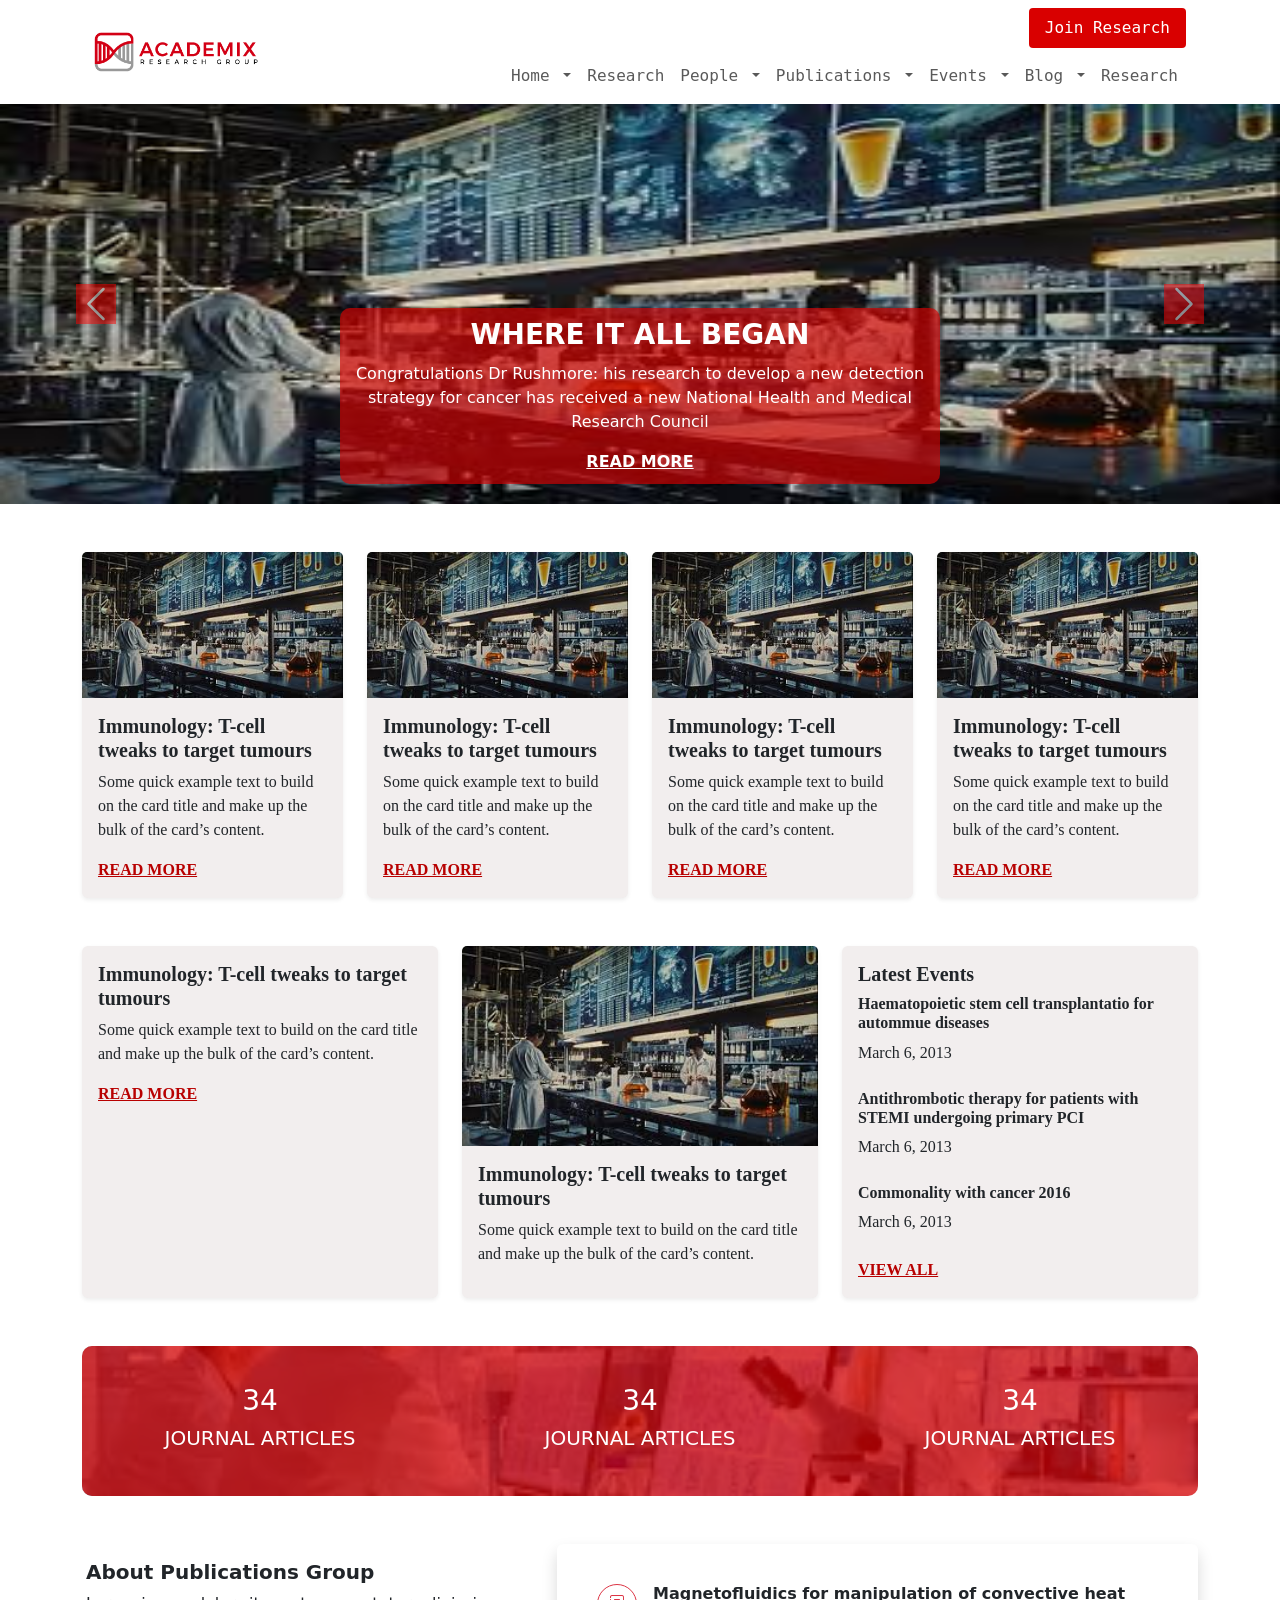
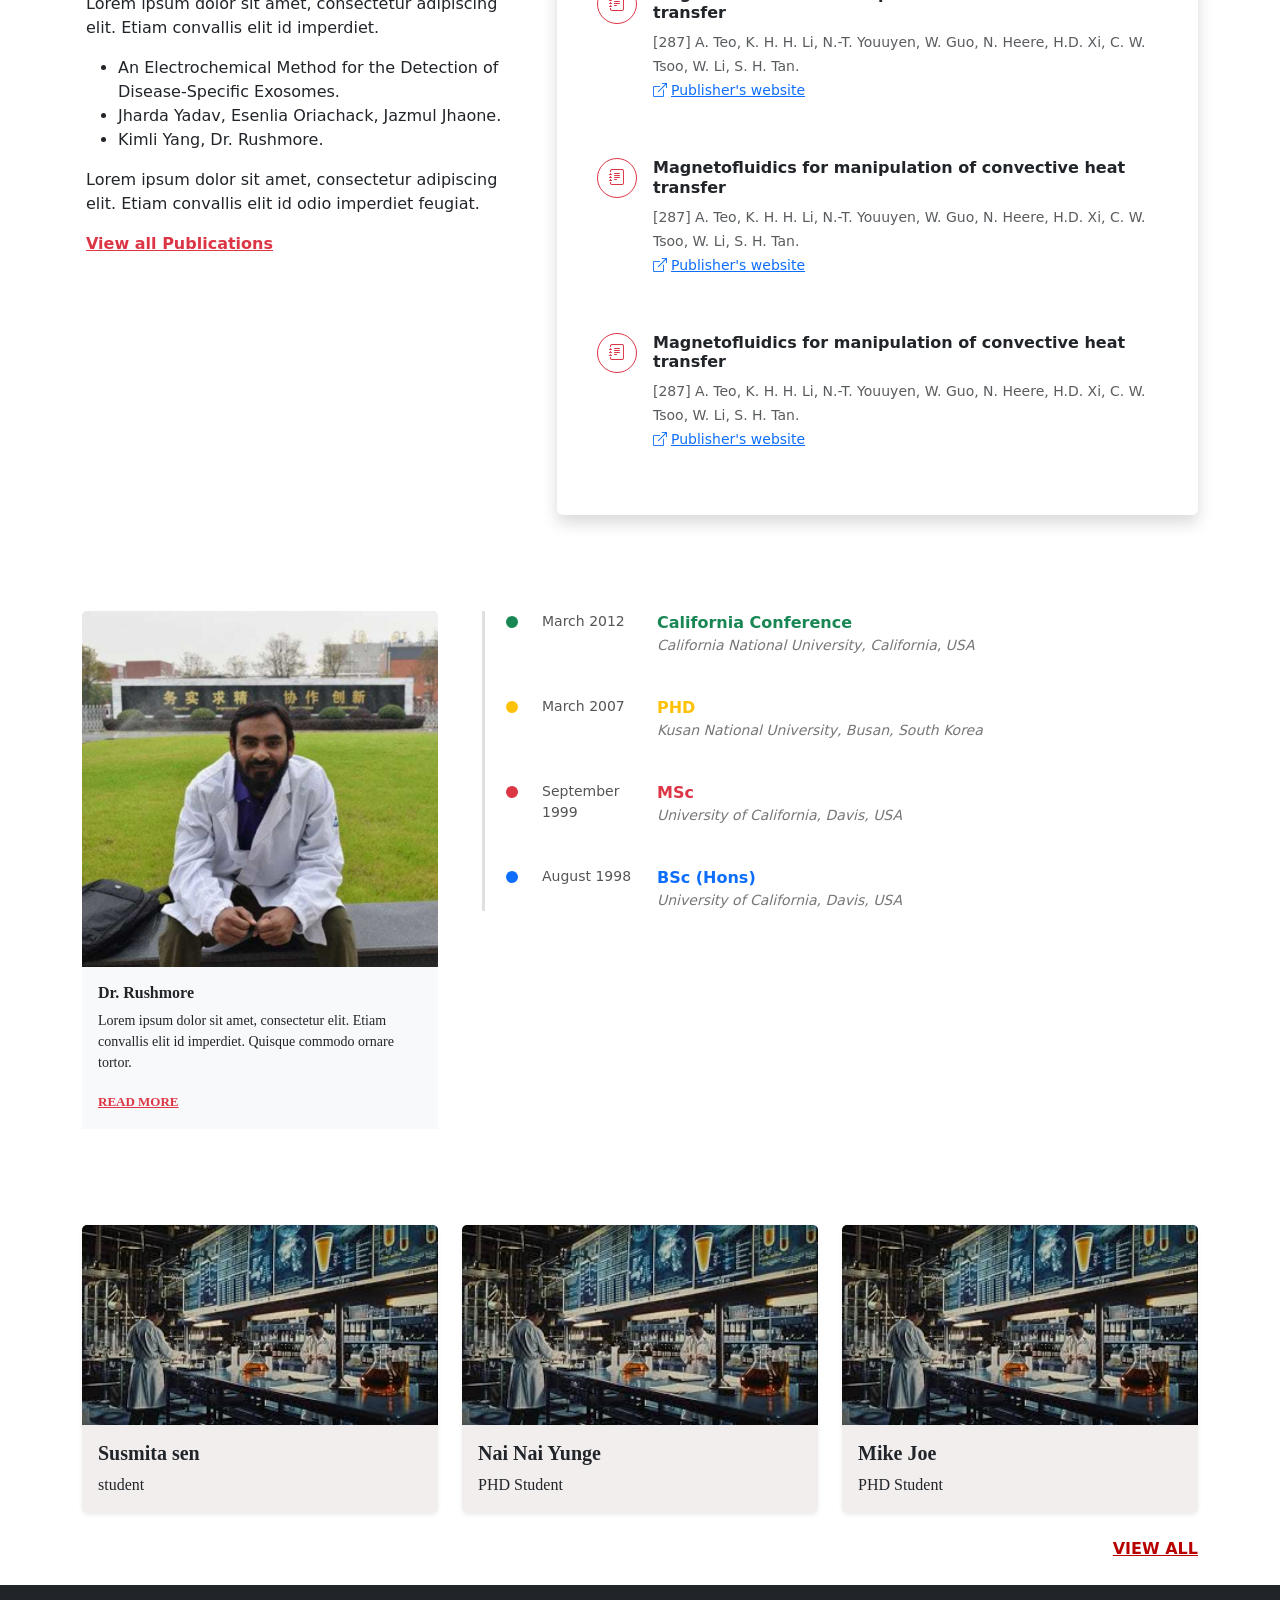
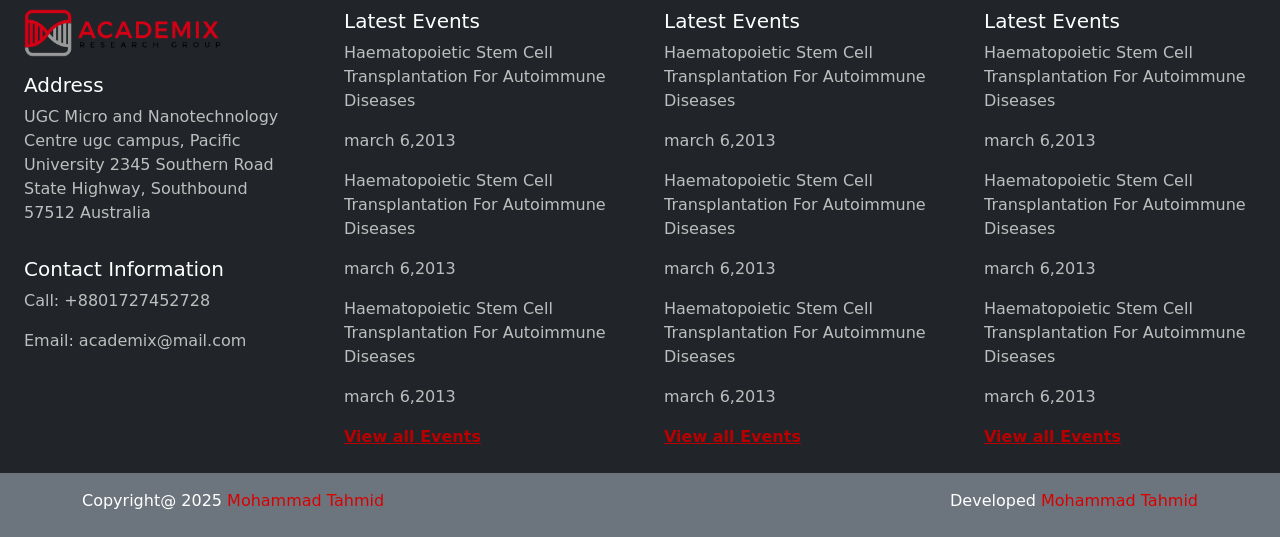
==== index.html @ b0e63cfb "first commit" ====
<!DOCTYPE html>
<html lang="en">
  <head>
    <meta charset="UTF-8" />
    <meta name="viewport" content="width=device-width, initial-scale=1.0" />
    <title>Research Lab Management System</title>
    <link rel="stylesheet" href="assets/css/bootstrap.min.css" />
    <link rel="stylesheet" href="assets/css/style.css" />
  </head>
  <body>
    <div class="container">
      <nav class="navbar navbar-expand-lg">
        <div class="container-fluid">
          <!-- Left side: Logo -->
          <a class="navbar-brand" href="#">
            <img src="assets/img/logo.png" alt="Logo" style="height: 40px" />
          </a>

          <!-- Right side: Button and Menu -->
          <div class="d-flex flex-column align-items-end w-100">
            <!-- Top: Join Button -->
            <div>
              <a href="#" class="btn mb-2 btn-research">Join Research</a>
            </div>

            <!-- Bottom: Menu aligned to right -->
            <div
              class="collapse navbar-collapse justify-content-end"
              id="navbarSupportedContent"
            >
              <ul class="navbar-nav mb-2 mb-lg-0">
                <li class="nav-item dropdown">
                  <a
                    class="nav-link dropdown-toggle"
                    href="#"
                    role="button"
                    data-bs-toggle="dropdown"
                    aria-expanded="false"
                  >
                    Home
                  </a>
                  <ul class="dropdown-menu">
                    <li><a class="dropdown-item" href="#">Action</a></li>
                    <li>
                      <a class="dropdown-item" href="#">Another action</a>
                    </li>
                    <li><hr class="dropdown-divider" /></li>
                    <li>
                      <a class="dropdown-item" href="#">Something else here</a>
                    </li>
                  </ul>
                </li>
                <li class="nav-item">
                  <a class="nav-link" href="#">Research</a>
                </li>
                <li class="nav-item dropdown">
                  <a
                    class="nav-link dropdown-toggle"
                    href="#"
                    role="button"
                    data-bs-toggle="dropdown"
                    aria-expanded="false"
                  >
                    People
                  </a>
                  <ul class="dropdown-menu">
                    <li><a class="dropdown-item" href="#">Action</a></li>
                    <li>
                      <a class="dropdown-item" href="#">Another action</a>
                    </li>
                    <li><hr class="dropdown-divider" /></li>
                    <li>
                      <a class="dropdown-item" href="#">Something else here</a>
                    </li>
                  </ul>
                </li>

                <li class="nav-item dropdown">
                  <a
                    class="nav-link dropdown-toggle"
                    href="#"
                    role="button"
                    data-bs-toggle="dropdown"
                    aria-expanded="false"
                  >
                    Publications
                  </a>
                  <ul class="dropdown-menu">
                    <li><a class="dropdown-item" href="#">Action</a></li>
                    <li>
                      <a class="dropdown-item" href="#">Another action</a>
                    </li>
                    <li><hr class="dropdown-divider" /></li>
                    <li>
                      <a class="dropdown-item" href="#">Something else here</a>
                    </li>
                  </ul>
                </li>

                <li class="nav-item dropdown">
                  <a
                    class="nav-link dropdown-toggle"
                    href="#"
                    role="button"
                    data-bs-toggle="dropdown"
                    aria-expanded="false"
                  >
                    Events
                  </a>
                  <ul class="dropdown-menu">
                    <li><a class="dropdown-item" href="#">Action</a></li>
                    <li>
                      <a class="dropdown-item" href="#">Another action</a>
                    </li>
                    <li><hr class="dropdown-divider" /></li>
                    <li>
                      <a class="dropdown-item" href="#">Something else here</a>
                    </li>
                  </ul>
                </li>

                <li class="nav-item dropdown">
                  <a
                    class="nav-link dropdown-toggle"
                    href="#"
                    role="button"
                    data-bs-toggle="dropdown"
                    aria-expanded="false"
                  >
                    Blog
                  </a>
                  <ul class="dropdown-menu">
                    <li><a class="dropdown-item" href="#">Action</a></li>
                    <li>
                      <a class="dropdown-item" href="#">Another action</a>
                    </li>
                    <li><hr class="dropdown-divider" /></li>
                    <li>
                      <a class="dropdown-item" href="#">Something else here</a>
                    </li>
                  </ul>
                </li>

                <li class="nav-item">
                  <a class="nav-link" href="#">Research</a>
                </li>
              </ul>
            </div>
          </div>
        </div>
      </nav>
    </div>
    <!-- Nav-ber end -->
    <!-- Nav-ber end -->

    <!-- Carousel HTML -->
    <div id="researchCarousel" class="carousel slide" data-bs-ride="carousel">
      <div class="carousel-inner">
        <!-- Slide 1 -->
        <div class="carousel-item active">
          <img
            src="assets/img/slider/images (1).jpeg"
            class="d-block w-100"
            style="height: 400px"
            alt="Lab Image 1"
          />
          <div class="carousel-caption">
            <div class="carousel-caption-custom text-center">
              <h2>WHERE IT ALL BEGAN</h2>
              <p>
                Congratulations Dr Rushmore: his research to develop a new
                detection strategy for cancer has received a new National Health
                and Medical Research Council
              </p>
              <a href="#">READ MORE</a>
            </div>
          </div>
        </div>

        <!-- Slide 2 -->
        <div class="carousel-item">
          <img
            src="assets/img/slider/images (2).jpeg"
            class="d-block w-100"
            style="height: 400px"
            alt="Lab Image 2"
          />
          <div class="carousel-caption">
            <div class="carousel-caption-custom text-center">
              <h2>INNOVATING THE FUTURE</h2>
              <p>
                Our lab is working on groundbreaking AI for healthcare
                diagnostics and treatment planning.
              </p>
              <a href="#">DISCOVER</a>
            </div>
          </div>
        </div>
      </div>

      <!-- Controls -->
      <button
        class="carousel-control-prev"
        type="button"
        data-bs-target="#researchCarousel"
        data-bs-slide="prev"
      >
        <span class="carousel-control-prev-icon" aria-hidden="true"></span>
        <span class="visually-hidden">Previous</span>
      </button>
      <button
        class="carousel-control-next"
        type="button"
        data-bs-target="#researchCarousel"
        data-bs-slide="next"
      >
        <span class="carousel-control-next-icon" aria-hidden="true"></span>
        <span class="visually-hidden">Next</span>
      </button>
    </div>
    <!-- Carousel end -->
    <!-- Carousel end -->

    <div class="container mt-5">
      <div class="row g-4">
        <!-- Card 1 -->
        <div class="col-md-3">
          <div class="card h-100 shadow-sm">
            <img
              src="assets/img/slider/images (1).jpeg"
              class="card-img-top"
              alt="..."
            />
            <div class="card-body">
              <h5 class="card-title" style="font-weight: bold">
                Immunology: T-cell tweaks to target tumours
              </h5>
              <p class="card-text">
                Some quick example text to build on the card title and make up
                the bulk of the card’s content.
              </p>
              <a
                href="#"
                style="
                  color: #b80000;
                  text-decoration: underline;
                  font-weight: bold;
                "
                class=""
                >READ MORE</a
              >
            </div>
          </div>
        </div>

        <div class="col-md-3">
          <div class="card h-100 shadow-sm">
            <img
              src="assets/img/slider/images (1).jpeg"
              class="card-img-top"
              alt="..."
            />
            <div class="card-body">
              <h5 class="card-title" style="font-weight: bold">
                Immunology: T-cell tweaks to target tumours
              </h5>
              <p class="card-text">
                Some quick example text to build on the card title and make up
                the bulk of the card’s content.
              </p>
              <a
                href="#"
                style="
                  color: #b80000;
                  text-decoration: underline;
                  font-weight: bold;
                "
                class=""
                >READ MORE</a
              >
            </div>
          </div>
        </div>
        <div class="col-md-3">
          <div class="card h-100 shadow-sm">
            <img
              src="assets/img/slider/images (1).jpeg"
              class="card-img-top"
              alt="..."
            />
            <div class="card-body">
              <h5 class="card-title" style="font-weight: bold">
                Immunology: T-cell tweaks to target tumours
              </h5>
              <p class="card-text">
                Some quick example text to build on the card title and make up
                the bulk of the card’s content.
              </p>
              <a
                href="#"
                style="
                  color: #b80000;
                  text-decoration: underline;
                  font-weight: bold;
                "
                class=""
                >READ MORE</a
              >
            </div>
          </div>
        </div>

        <div class="col-md-3">
          <div class="card h-100 shadow-sm">
            <img
              src="assets/img/slider/images (1).jpeg"
              class="card-img-top"
              alt="..."
            />
            <div class="card-body">
              <h5 class="card-title" style="font-weight: bold">
                Immunology: T-cell tweaks to target tumours
              </h5>
              <p class="card-text">
                Some quick example text to build on the card title and make up
                the bulk of the card’s content.
              </p>
              <a
                href="#"
                style="
                  color: #b80000;
                  text-decoration: underline;
                  font-weight: bold;
                "
                class=""
                >READ MORE</a
              >
            </div>
          </div>
        </div>
      </div>
    </div>
    <!-- First card end -->
    <!-- First card end -->

    <div class="container pt-5">
      <div class="row">
        <div class="col-md-4">
          <div class="card h-100 shadow-sm">
            <div class="card-body">
              <h5 class="card-title" style="font-weight: bold">
                Immunology: T-cell tweaks to target tumours
              </h5>
              <p class="card-text">
                Some quick example text to build on the card title and make up
                the bulk of the card’s content.
              </p>
              <a
                href="#"
                style="
                  color: #b80000;
                  text-decoration: underline;
                  font-weight: bold;
                "
                class=""
                >READ MORE</a
              >
            </div>
          </div>
        </div>

        <div class="col-md-4">
          <div class="card h-100 shadow-sm">
            <img
              src="assets/img/slider/images (1).jpeg"
              class="card-img-top"
              alt="..."
            />
            <div class="card-body">
              <h5 class="card-title" style="font-weight: bold">
                Immunology: T-cell tweaks to target tumours
              </h5>
              <p class="card-text">
                Some quick example text to build on the card title and make up
                the bulk of the card’s content.
              </p>
            </div>
          </div>
        </div>

        <div class="col-md-4">
          <div class="card h-100 shadow-sm">
            <div class="card-body">
              <h5 class="card-title" style="font-weight: bold">
                Latest Events
              </h5>
              <div class="event">
                <h6 class="" style="font-weight: bold">
                  Haematopoietic stem cell transplantatio for autommue diseases
                </h6>
                <data value="">March 6, 2013</data>
              </div>
              <br />
              <div class="event">
                <h6 class="" style="font-weight: bold">
                  Antithrombotic therapy for patients with STEMI undergoing
                  primary PCI
                </h6>
                <data value="">March 6, 2013</data>
              </div>
              <br />
              <div class="event">
                <h6 class="" style="font-weight: bold">
                  Commonality with cancer 2016
                </h6>
                <data value="">March 6, 2013</data>
              </div>
              <br />

              <a
                href="#"
                style="
                  color: #b80000;
                  text-decoration: underline;
                  font-weight: bold;
                "
                class=""
                >VIEW ALL</a
              >
            </div>
          </div>
        </div>
      </div>
    </div>

    <!-- end card -->
    <!-- end card -->

    <div class="container pt-5">
      <div
        class="position-relative"
        style="height: 150px; overflow: hidden; border-radius: 10px"
      >
        <!-- Background Image -->
        <img
          src="assets/img/slider/images (2).jpeg"
          class="w-100 position-absolute top-0 start-0"
          style="height: 150px; object-fit: cover; z-index: 1"
          alt="Background"
        />

        <!-- Red Transparent Overlay -->
        <div
          class="position-absolute top-0 start-0 w-100 h-100"
          style="background-color: rgba(217, 0, 0, 0.75); z-index: 2"
        >
          <div
            class="row h-100 d-flex align-items-center text-white text-center"
          >
            <div class="col-md-4">
              <h3>34</h3>
              <h5>JOURNAL ARTICLES</h5>
            </div>
            <div class="col-md-4">
              <h3>34</h3>
              <h5>JOURNAL ARTICLES</h5>
            </div>
            <div class="col-md-4">
              <h3>34</h3>
              <h5>JOURNAL ARTICLES</h5>
            </div>
          </div>
        </div>
      </div>
    </div>

    <!-- Count journal section -->
    <!-- Count journal section -->


<div class="container py-5">
  <div class="row">
    <!-- Left Column -->
    <div class="col-md-5 p-3">
      <h5 class="fw-bold">About Publications Group</h5>
      <p>Lorem ipsum dolor sit amet, consectetur adipiscing elit. Etiam convallis elit id imperdiet.</p>
      <ul>
        <li>An Electrochemical Method for the Detection of Disease-Specific Exosomes.</li>
        <li>Jharda Yadav, Esenlia Oriachack, Jazmul Jhaone.</li>
        <li>Kimli Yang, Dr. Rushmore.</li>
      </ul>
      <p>Lorem ipsum dolor sit amet, consectetur adipiscing elit. Etiam convallis elit id odio imperdiet feugiat.</p>
      <a href="#" class="text-danger fw-bold">View all Publications</a>
    </div>

    <!-- Right Column -->
    <div class="col-md-7">
      <div class="bg-white p-4 shadow rounded position-relative" style="z-index: 2;">
        <!-- Publication Item (repeatable) -->
        <div class="d-flex mb-4 p-3">
          <div class="me-3">
            <div class="rounded-circle border border-danger d-flex align-items-center justify-content-center" style="width: 40px; height: 40px;">
              <i class="bi bi-journal-text text-danger"></i>
            </div>
          </div>
          <div>
            <h6 class="fw-bold">Magnetofluidics for manipulation of convective heat transfer</h6>
            <small class="text-muted">[287] A. Teo, K. H. H. Li, N.-T. Youuyen, W. Guo, N. Heere, H.D. Xi, C. W. Tsoo, W. Li, S. H. Tan.</small>
            <div>
              <a href="#" class="small"><i class="bi bi-box-arrow-up-right me-1"></i>Publisher's website</a>
            </div>
          </div>
        </div>

        <div class="d-flex mb-4 p-3">
          <div class="me-3">
            <div class="rounded-circle border border-danger d-flex align-items-center justify-content-center" style="width: 40px; height: 40px;">
              <i class="bi bi-journal-text text-danger"></i>
            </div>
          </div>
          <div>
            <h6 class="fw-bold">Magnetofluidics for manipulation of convective heat transfer</h6>
            <small class="text-muted">[287] A. Teo, K. H. H. Li, N.-T. Youuyen, W. Guo, N. Heere, H.D. Xi, C. W. Tsoo, W. Li, S. H. Tan.</small>
            <div>
              <a href="#" class="small"><i class="bi bi-box-arrow-up-right me-1"></i>Publisher's website</a>
            </div>
          </div>
        </div>
        <div class="d-flex mb-4 p-3">
          <div class="me-3">
            <div class="rounded-circle border border-danger d-flex align-items-center justify-content-center" style="width: 40px; height: 40px;">
              <i class="bi bi-journal-text text-danger"></i>
            </div>
          </div>
          <div>
            <h6 class="fw-bold">Magnetofluidics for manipulation of convective heat transfer</h6>
            <small class="text-muted">[287] A. Teo, K. H. H. Li, N.-T. Youuyen, W. Guo, N. Heere, H.D. Xi, C. W. Tsoo, W. Li, S. H. Tan.</small>
            <div>
              <a href="#" class="small"><i class="bi bi-box-arrow-up-right me-1"></i>Publisher's website</a>
            </div>
          </div>
        </div>

      </div>
    </div>
  </div>
</div>

<!-- Research List show end -->
<!-- Research List show end -->



<div class="container py-5">
  <div class="row">
    <!-- Left Profile Section -->
    <div class="col-md-4">
      <div class="card border-0">
        <img src="assets/img/sir/Md-Sohel-8.png" class="card-img-top" alt="Dr. Rushmore">
        <div class="card-body bg-light">
          <h6 class="fw-bold mb-2">Dr. Rushmore</h6>
          <p style="font-size: 14px;">
            Lorem ipsum dolor sit amet, consectetur elit. Etiam convallis elit id imperdiet. Quisque commodo ornare tortor.
          </p>
          <a href="#" class="text-danger fw-bold" style="font-size: 13px;">READ MORE</a>
        </div>
      </div>
    </div>

    <!-- Right Timeline Section -->
    <div class="col-md-8">
      <div class="timeline">
        <!-- Item 1 -->
        <div class="timeline-item">
          <span class="timeline-dot bg-success"></span>
          <div class="d-flex">
            <div class="event-date">March 2012</div>
            <div class="event-content">
              <div class="event-title text-success">California Conference</div>
              <div class="event-sub">California National University, California, USA</div>
            </div>
          </div>
        </div>

        <!-- Item 2 -->
        <div class="timeline-item">
          <span class="timeline-dot bg-warning"></span>
          <div class="d-flex">
            <div class="event-date">March 2007</div>
            <div class="event-content">
              <div class="event-title text-warning">PHD</div>
              <div class="event-sub">Kusan National University, Busan, South Korea</div>
            </div>
          </div>
        </div>

        <!-- Item 3 -->
        <div class="timeline-item">
          <span class="timeline-dot bg-danger"></span>
          <div class="d-flex">
            <div class="event-date">September 1999</div>
            <div class="event-content">
              <div class="event-title text-danger">MSc</div>
              <div class="event-sub">University of California, Davis, USA</div>
            </div>
          </div>
        </div>

        <!-- Item 4 -->
        <div class="timeline-item">
          <span class="timeline-dot bg-primary"></span>
          <div class="d-flex">
            <div class="event-date">August 1998</div>
            <div class="event-content">
              <div class="event-title text-primary">BSc (Hons)</div>
              <div class="event-sub">University of California, Davis, USA</div>
            </div>
          </div>
        </div>

      </div>
    </div>
  </div>
</div>

<!-- Founder Details end -->
<!-- Founder Details end -->


    <div class="container pt-5">
      <div class="row">

        <div class="col-md-4">
          <div class="card h-100 shadow-sm">
            <img
              src="assets/img/slider/images (1).jpeg"
              class="card-img-top"
              alt="..."
            />
            <div class="card-body">
              <h5 class="card-title" style="font-weight: bold">
                Susmita sen
              </h5>
              <p class="card-text">
                student
              </p>
            </div>
          </div>
        </div>

                <div class="col-md-4">
          <div class="card h-100 shadow-sm">
            <img
              src="assets/img/slider/images (1).jpeg"
              class="card-img-top"
              alt="..."
            />
            <div class="card-body">
              <h5 class="card-title" style="font-weight: bold">
                Nai Nai Yunge
              </h5>
              <p class="card-text">
                PHD Student
              </p>
            </div>
          </div>
        </div>

                <div class="col-md-4">
          <div class="card h-100 shadow-sm">
            <img
              src="assets/img/slider/images (1).jpeg"
              class="card-img-top"
              alt="..."
            />
            <div class="card-body">
              <h5 class="card-title" style="font-weight: bold">
                Mike Joe
              </h5>
              <p class="card-text">
                PHD Student
              </p>
            </div>
          </div>
        </div>
      </div>
      <div class="d-flex justify-content-end py-4">
                      <a
                href="#"
                style="
                  color: #b80000;
                  text-decoration: underline;
                  font-weight: bold;
                "
                class=""
                >VIEW ALL</a
              >
      </div>
    </div>
  <!-- Research member end -->
  <!-- Research member end -->
   <footer class="bg-dark text-white">
    <div class="container-fluid">
      <div class="row">
            <div class="col-md-3 p-4">
        <a class="logo" href="#">
          <img class="w-75" src="assets/img/logo.png" alt="">
        </a>
        <div class="address py-3">
          <h5>Address</h5>
          <div style="color: rgb(189, 190, 190);">
          <p>UGC Micro and Nanotechnology Centre ugc campus, Pacific University 2345 Southern Road State Highway, Southbound 57512 Australia</p>            
          </div>

        </div>
        <div class="contact">
          <h5>Contact Information</h5>
          <div style="color: rgb(189, 190, 190);">
            <p>Call: +8801727452728</p>
            <p>Email: academix@mail.com</p>
          </div>
          
        </div>
      </div>


      <div class="col-md-3 p-4">
          <h5>Latest Events</h5>

          <div class="research_list">
            <p class="" style="color: rgb(189, 190, 190);">Haematopoietic Stem Cell Transplantation For Autoimmune Diseases</p>
            <p style="color: rgb(189, 190, 190);">march 6,2013</p>
          </div>
          <div class="research_list">
            <p class="" style="color: rgb(189, 190, 190);">Haematopoietic Stem Cell Transplantation For Autoimmune Diseases</p>
            <p style="color: rgb(189, 190, 190);">march 6,2013</p>
          </div>
          <div class="research_list">
            <p class="" style="color: rgb(189, 190, 190);">Haematopoietic Stem Cell Transplantation For Autoimmune Diseases</p>
            <p style="color: rgb(189, 190, 190);">march 6,2013</p>
          </div>

                                <a
                href="#"
                style="
                  color: #b80000;
                  text-decoration: underline;
                  font-weight: bold;
                "
                class=""
                >View all Events</a
              >

      </div>

            <div class="col-md-3 p-4">
          <h5>Latest Events</h5>

          <div class="research_list">
            <p class="" style="color: rgb(189, 190, 190);">Haematopoietic Stem Cell Transplantation For Autoimmune Diseases</p>
            <p style="color: rgb(189, 190, 190);">march 6,2013</p>
          </div>
          <div class="research_list">
            <p class="" style="color: rgb(189, 190, 190);">Haematopoietic Stem Cell Transplantation For Autoimmune Diseases</p>
            <p style="color: rgb(189, 190, 190);">march 6,2013</p>
          </div>
          <div class="research_list">
            <p class="" style="color: rgb(189, 190, 190);">Haematopoietic Stem Cell Transplantation For Autoimmune Diseases</p>
            <p style="color: rgb(189, 190, 190);">march 6,2013</p>
          </div>

                                <a
                href="#"
                style="
                  color: #b80000;
                  text-decoration: underline;
                  font-weight: bold;
                "
                class=""
                >View all Events</a
              >

      </div>


            <div class="col-md-3 p-4">
          <h5>Latest Events</h5>

          <div class="research_list">
            <p class="" style="color: rgb(189, 190, 190);">Haematopoietic Stem Cell Transplantation For Autoimmune Diseases</p>
            <p style="color: rgb(189, 190, 190);">march 6,2013</p>
          </div>
          <div class="research_list">
            <p class="" style="color: rgb(189, 190, 190);">Haematopoietic Stem Cell Transplantation For Autoimmune Diseases</p>
            <p style="color: rgb(189, 190, 190);">march 6,2013</p>
          </div>
          <div class="research_list">
            <p class="" style="color: rgb(189, 190, 190);">Haematopoietic Stem Cell Transplantation For Autoimmune Diseases</p>
            <p style="color: rgb(189, 190, 190);">march 6,2013</p>
          </div>

                                <a
                href="#"
                style="
                  color: #b80000;
                  text-decoration: underline;
                  font-weight: bold;
                "
                class=""
                >View all Events</a
              >

      </div>

    </div>
    </div>

    <div class="bg-secondary ">
      <div class="container d-flex justify-content-between pb-2 pt-3">
      <p>Copyright@ 2025 <span style="color: #d90000;">Mohammad Tahmid</span></p>
      <p>Developed <span style="color: #d90000;">Mohammad Tahmid</span></p>
      </div>

    </div>
   </footer>




<!-- Bootstrap Icons -->
    <link rel="stylesheet" href="https://cdn.jsdelivr.net/npm/bootstrap-icons@1.10.5/font/bootstrap-icons.css">
    <script src="assets/js/bootstrap.bundle.min.js"></script>
  </body>
</html>
---- assets/css/style.css ----
.card{
    font-family: 'Times New Roman', Times, serif;
    border: none;
    background-color: #f2eeee;
}
.btn-research {
  background-color: #d90000; /* red from image */
  	font-family: Monaco, Consolas, "Andale Mono", "DejaVu Sans Mono", monospace;
  color: white;
  border: none;
  padding: 8px 16px;
  font-weight: 500;
  border-radius: 4px;
  transition: 0.3s;
}

.btn-research:hover {
  background-color: #b80000; /* slightly darker on hover */
}

.navbar-nav > li > a{
    font-family: Monaco, Consolas, "Andale Mono", "DejaVu Sans Mono", monospace;
  border: none;
  padding: 8px 16px;
  font-weight: 500;
  transition: 0.3s;
}
.navbar-nav > li > a:hover{
    background-color: #b80000;
    color: white;
}

/* slider  */

.carousel-caption{
  top: auto;
  padding-bottom: 0;
}

  .carousel-caption-custom {
    background-color: rgba(217, 0, 0, 0.65); /* Red with transparency */
    padding: 10px;
    border-radius: 10px;
    max-width: 600px;
    margin: auto;
  }

  .carousel-caption-custom h2 {
    font-weight: bold;
    font-size: 28px;
    color: white;
  }

  .carousel-caption-custom p {
    color: white;
    margin-top: 10px;
  }

  .carousel-caption-custom a {
    color: white;
    font-weight: bold;
    text-decoration: underline;
  }

  .carousel-control-prev-icon,
  .carousel-control-next-icon {
    background-color: red;
    padding: 20px;
  }











  .timeline {
    position: relative;
    margin-left: 20px;
    padding-left: 30px;
  }

  .timeline::before {
    content: '';
    position: absolute;
    top: 0;
    left: 0;
    width: 3px;
    height: 100%;
    background-color: #e0e0e0;
  }

  .timeline-item {
    position: relative;
    margin-bottom: 40px;
    padding-left: 30px;
  }

  .timeline-dot {
    position: absolute;
    top: 5px;
    left: -6px;
    width: 12px;
    height: 12px;
    border-radius: 50%;
  }

  .event-date {
    width: 100px;
    font-size: 14px;
    color: #555;
  }

  .event-content {
    padding-left: 15px;
  }

  .event-title {
    font-weight: 600;
    font-size: 16px;
  }

  .event-sub {
    font-size: 14px;
    font-style: italic;
    color: #777;
  }
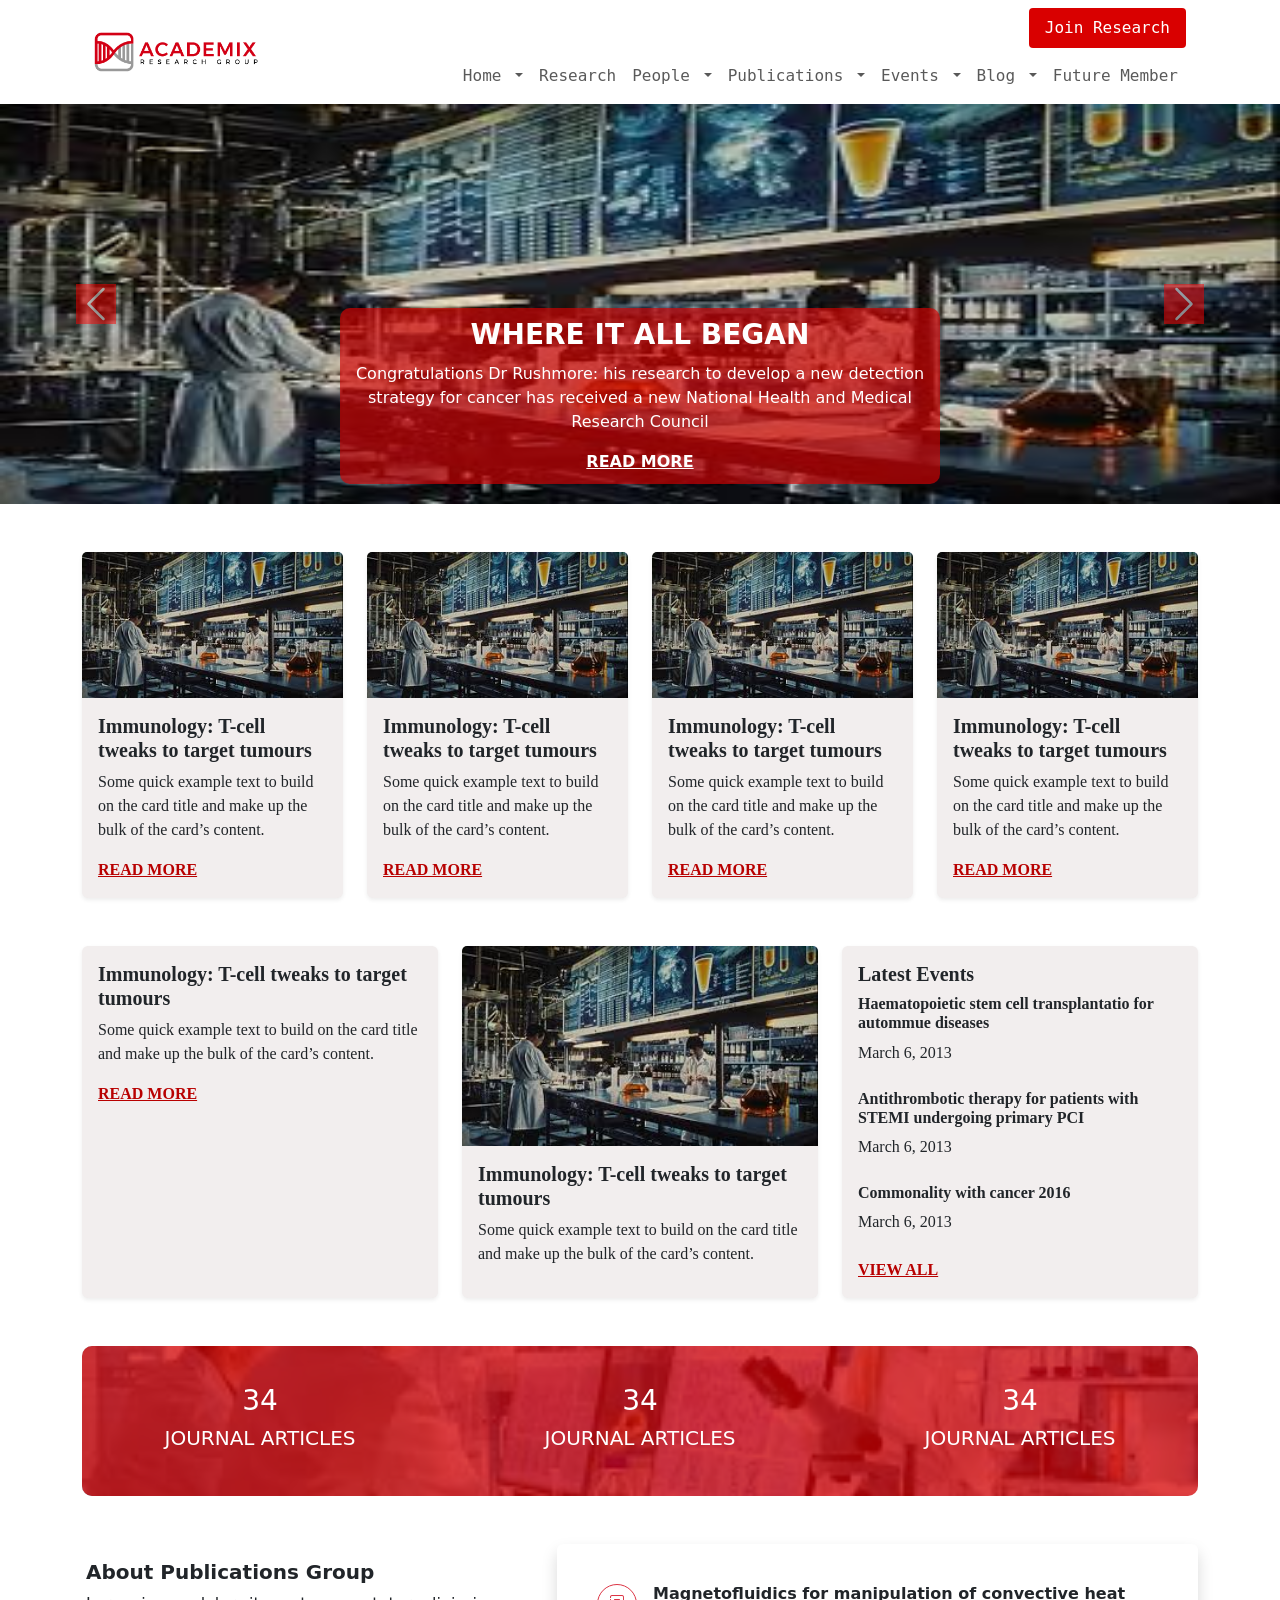
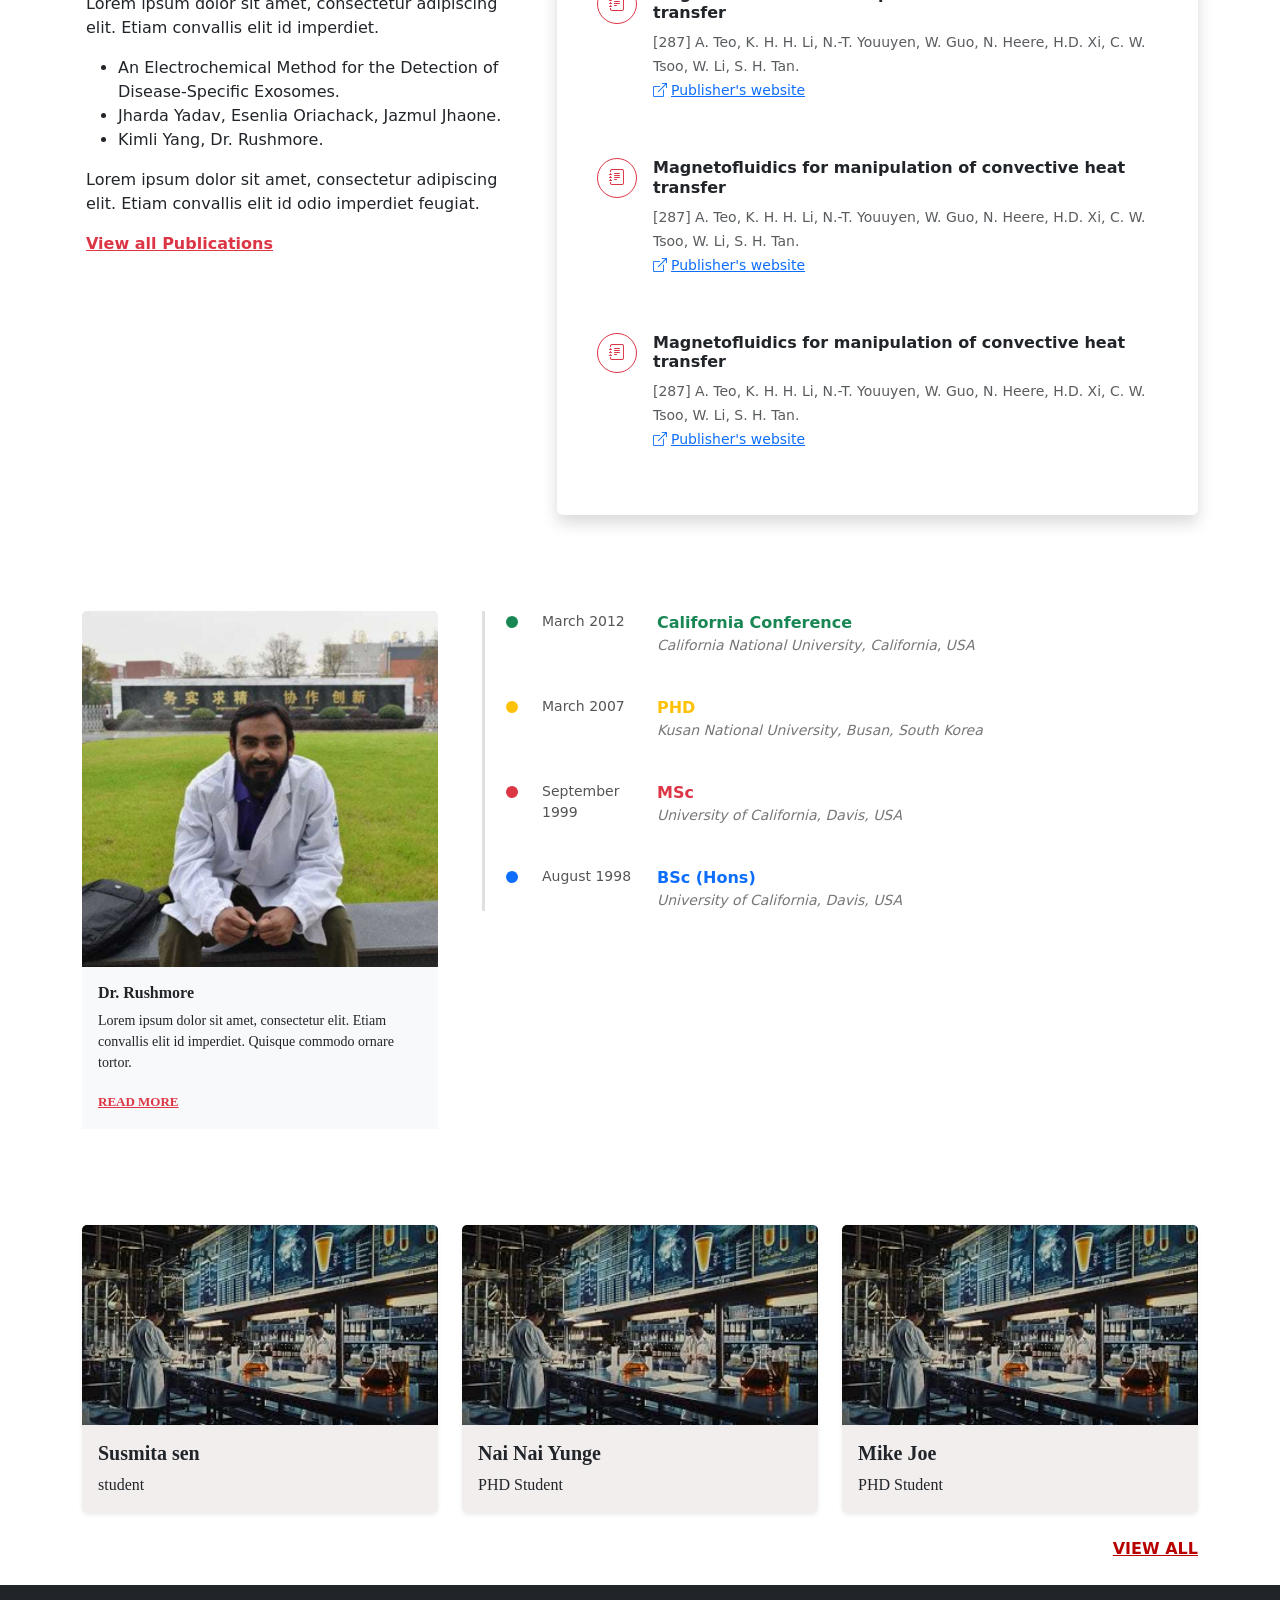
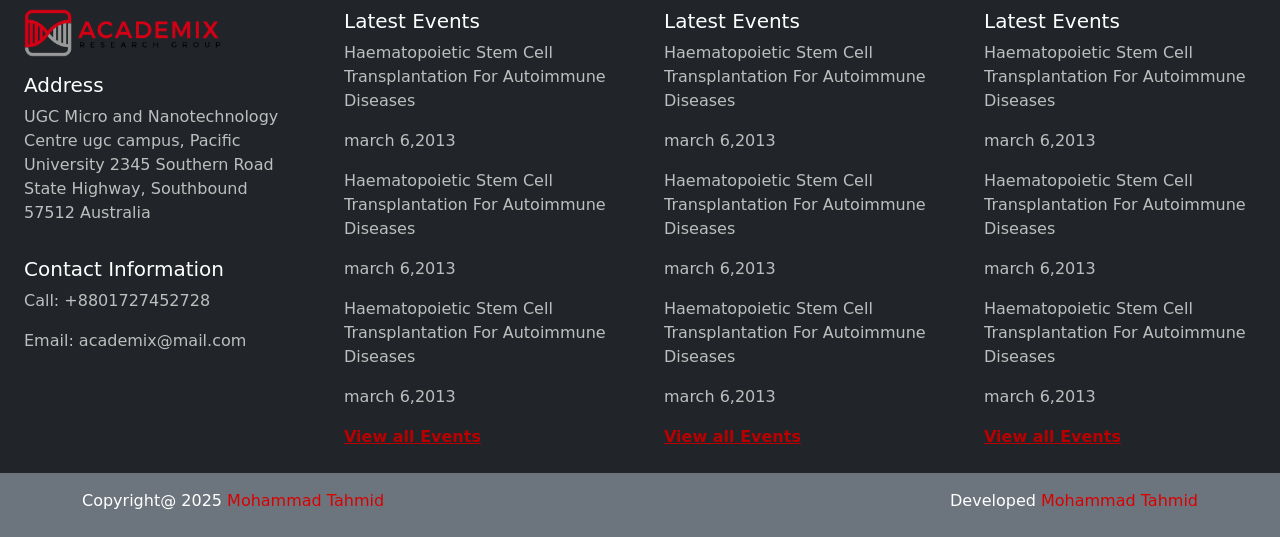
==== commit aef8f0be: "forntawesome" ====
--- a/index.html
+++ b/index.html
@@ -5,6 +5,7 @@
     <meta name="viewport" content="width=device-width, initial-scale=1.0" />
     <title>Research Lab Management System</title>
     <link rel="stylesheet" href="assets/css/bootstrap.min.css" />
+        <link rel="stylesheet" href="fontawesome/css/all.min.css">
     <link rel="stylesheet" href="assets/css/style.css" />
   </head>
   <body>
@@ -32,7 +33,7 @@
                 <li class="nav-item dropdown">
                   <a
                     class="nav-link dropdown-toggle"
-                    href="#"
+                    href="index.html"
                     role="button"
                     data-bs-toggle="dropdown"
                     aria-expanded="false"
@@ -51,12 +52,12 @@
                   </ul>
                 </li>
                 <li class="nav-item">
-                  <a class="nav-link" href="#">Research</a>
+                  <a class="nav-link" href="research.html">Research</a>
                 </li>
                 <li class="nav-item dropdown">
                   <a
                     class="nav-link dropdown-toggle"
-                    href="#"
+                    href="people.html"
                     role="button"
                     data-bs-toggle="dropdown"
                     aria-expanded="false"
@@ -78,7 +79,7 @@
                 <li class="nav-item dropdown">
                   <a
                     class="nav-link dropdown-toggle"
-                    href="#"
+                    href="publication.html"
                     role="button"
                     data-bs-toggle="dropdown"
                     aria-expanded="false"
@@ -100,7 +101,7 @@
                 <li class="nav-item dropdown">
                   <a
                     class="nav-link dropdown-toggle"
-                    href="#"
+                    href="event.html"
                     role="button"
                     data-bs-toggle="dropdown"
                     aria-expanded="false"
@@ -122,7 +123,7 @@
                 <li class="nav-item dropdown">
                   <a
                     class="nav-link dropdown-toggle"
-                    href="#"
+                    href="blog.html"
                     role="button"
                     data-bs-toggle="dropdown"
                     aria-expanded="false"
@@ -139,11 +140,11 @@
                       <a class="dropdown-item" href="#">Something else here</a>
                     </li>
                   </ul>
+                <li class="nav-item">
+                  <a class="nav-link" href="future_member.html">Future Member</a>
                 </li>
 
-                <li class="nav-item">
-                  <a class="nav-link" href="#">Research</a>
-                </li>
+
               </ul>
             </div>
           </div>
